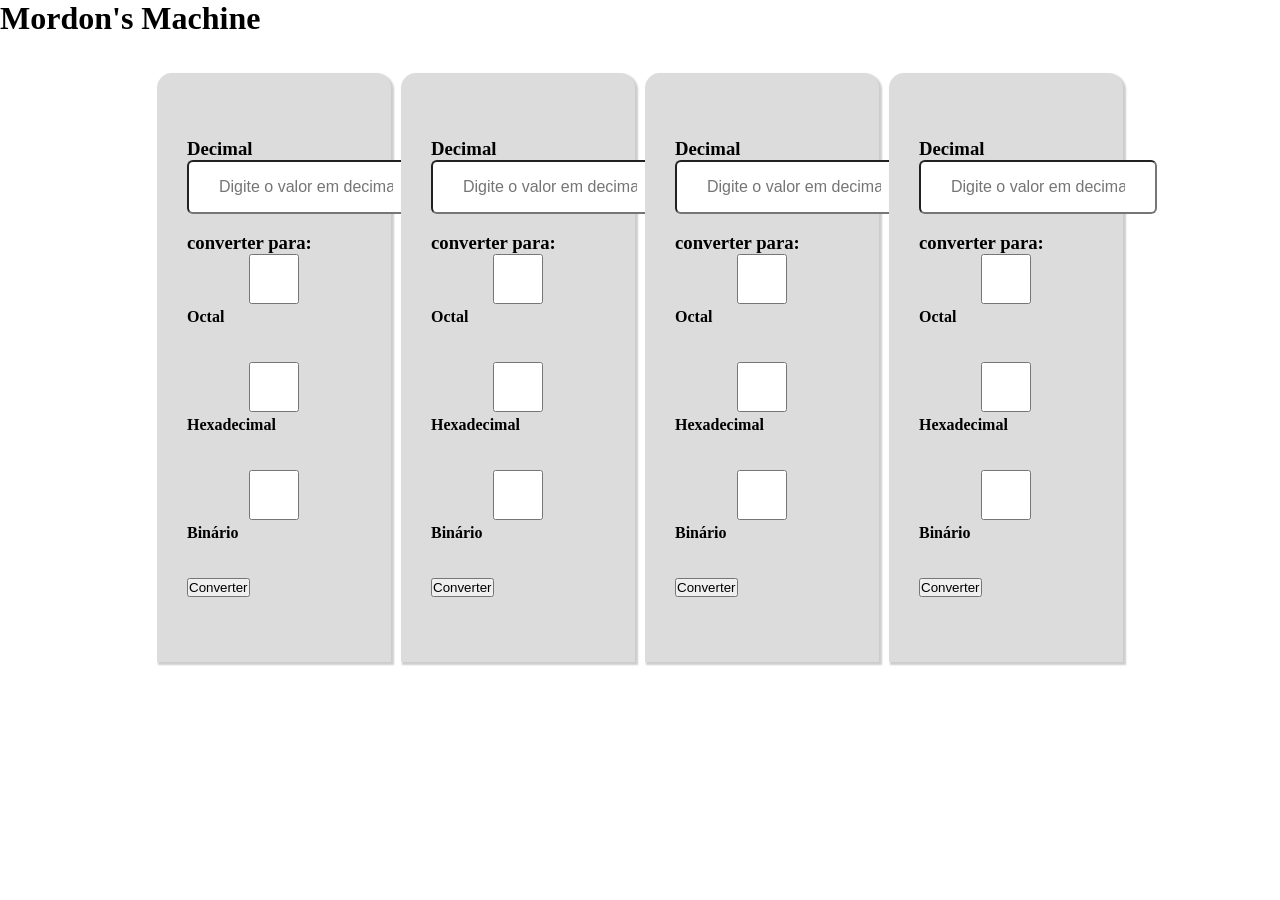
==== marises-machine/index.html @ 9f955376 "asfas" ====
<!DOCTYPE html>
<!-- saved from url=(0066)file:///C:/Users/Marise%20Miranda/Downloads/Marises%20Machine.html -->
<html lang="en">

<head>
        <meta http-equiv="Content-Type" content="text/html; charset=UTF-8">

        <meta name="viewport" content="width=device-width, initial-scale=1.0">
        <title>Mordor'S Machine</title>
        <link rel="stylesheet" href="style.css">
        <script src="javascript.js" type="text/javascript" defer></script>

</head>

<body>
        <div class="title">
                <h1>Mordon's Machine</h1>
        </div>
        <div class="calculadora">

                <div class="container">
                        <div class="cards">
                                <div class="card">
                                        <h3>Decimal</h3>
                                        <input id="input_valor_binario" type="text"
                                                placeholder="Digite o valor em decimal">

                                        <br><br>

                                        <h3>converter para:</h3>
                                        <input onclick="aparecer_octal()" type="checkbox"><b>Octal</b>
                                        <br>
                                        <div id="campo_Octal" id="demo2"></div>

                                        <br><br>

                                        <input onclick="aparecer_hexa()" type="checkbox"><b>Hexadecimal</b>
                                        <br>
                                        <div id="campo_Hexadecimal"></div>

                                        <br><br>

                                        <input onclick="aparecer_bin()" type="checkbox"><b>Binário</b>
                                        <br>
                                        <div id="campo_Binario" id="demo4"></div>

                                        <br><br>

                                        <button onclick="converter()">Converter</button>
                                </div>

                                <div class="card">
                                        <h3>Decimal</h3>
                                        <input id="input_valor_binario" type="text"
                                                placeholder="Digite o valor em decimal">

                                        <br><br>

                                        <h3>converter para:</h3>
                                        <input onclick="aparecer_octal()" type="checkbox"><b>Octal</b>
                                        <br>
                                        <div id="campo_Octal" id="demo2"></div>

                                        <br><br>

                                        <input onclick="aparecer_hexa()" type="checkbox"><b>Hexadecimal</b>
                                        <br>
                                        <div id="campo_Hexadecimal"></div>

                                        <br><br>

                                        <input onclick="aparecer_bin()" type="checkbox"><b>Binário</b>
                                        <br>
                                        <div id="campo_Binario" id="demo4"></div>

                                        <br><br>

                                        <button onclick="converter()">Converter</button>
                                </div>

                                <div class="card">
                                        <h3>Decimal</h3>
                                        <input id="input_valor_binario" type="text"
                                                placeholder="Digite o valor em decimal">

                                        <br><br>

                                        <h3>converter para:</h3>
                                        <input onclick="aparecer_octal()" type="checkbox"><b>Octal</b>
                                        <br>
                                        <div id="campo_Octal" id="demo2"></div>

                                        <br><br>

                                        <input onclick="aparecer_hexa()" type="checkbox"><b>Hexadecimal</b>
                                        <br>
                                        <div id="campo_Hexadecimal"></div>

                                        <br><br>

                                        <input onclick="aparecer_bin()" type="checkbox"><b>Binário</b>
                                        <br>
                                        <div id="campo_Binario" id="demo4"></div>

                                        <br><br>

                                        <button onclick="converter()">Converter</button>
                                </div>

                                <div class="card">
                                        <h3>Decimal</h3>
                                        <input id="input_valor_binario" type="text"
                                                placeholder="Digite o valor em decimal">

                                        <br><br>

                                        <h3>converter para:</h3>
                                        <input onclick="aparecer_octal()" type="checkbox"><b>Octal</b>
                                        <br>
                                        <div id="campo_Octal" id="demo2"></div>

                                        <br><br>

                                        <input onclick="aparecer_hexa()" type="checkbox"><b>Hexadecimal</b>
                                        <br>
                                        <div id="campo_Hexadecimal"></div>

                                        <br><br>

                                        <input onclick="aparecer_bin()" type="checkbox"><b>Binário</b>
                                        <br>
                                        <div id="campo_Binario" id="demo4"></div>

                                        <br><br>

                                        <button onclick="converter()">Converter</button>
                                </div>

                        </div>
                </div>

        </div>

</body>

</html>
---- marises-machine/style.css ----
* {
    margin: 0;
    padding: 0;
}

.calculadora {
    display: flex;
    justify-content: center;
    align-items: center;
    height: 600px;
    padding: 30px;
}
.calculadora .container {
    /* background-color: red; */
    width: 80%;
    margin: 0 auto;
    justify-content: center;
}
.calculadora .title {
    display: flex;
    justify-content: center;
    align-items: center;
}
.cards {
    display: flex;
}
.card {
    background-color: #dcdcdc;
    width: 100%;
    height: 100%;
    padding: 65px 30px;
    margin: 0 5px;
    border-radius: 15px 15px 0 0;
    box-shadow: 2px 2px 2px 1px rgba(0, 0, 0, 0.2);
}
.card input {
    width: 100%;
    height: 50px;
    font-size: 16px;
    padding: 0 30px;
    border-radius: 6px;
}
.campo_Octal {
    display: none;
    background-color: #dcdcdc;
    border-radius: 5px;
    padding: 5px;
    color: rgb(0, 0, 0);
    width: 15%;
    height: 40px;
    font-weight: 500;
}

.campo_Hexadecimal {
    display: none;
    background-color: #dcdcdc;
    border-radius: 5px;
    padding: 5px;
    color: rgb(7, 7, 7);
    width: 15%;
    height: 40px;
    font-weight: 500;
}

.campo_Binario {
    display: none;
    background-color: #dcdcdc;
    border-radius: 5px;
    padding: 5px;
    color: rgb(5, 5, 5);
    width: 60%;
    height: 50px;
    font-weight: 500;
}
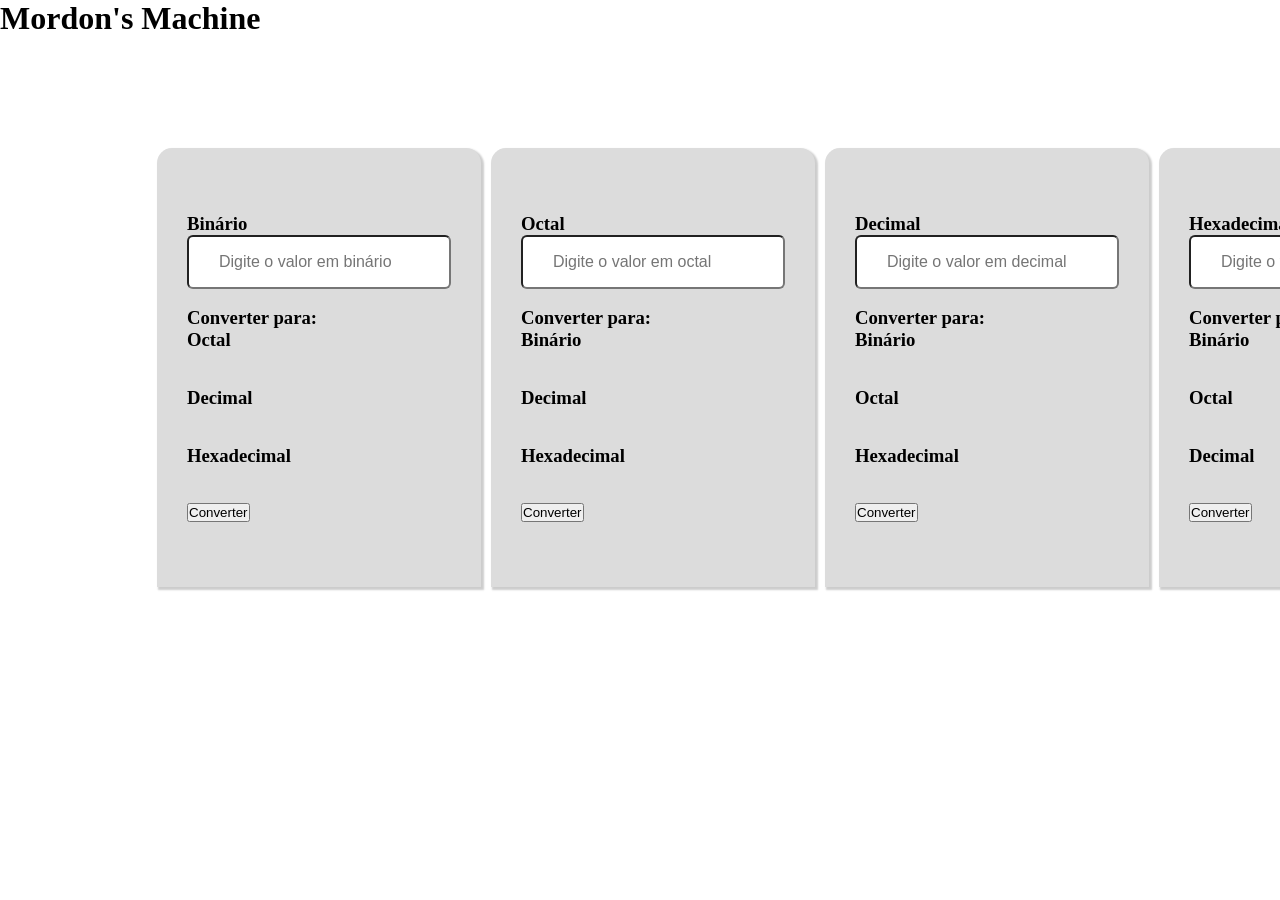
==== commit 59764188: "sim" ====
--- a/marises-machine/index.html
+++ b/marises-machine/index.html
@@ -19,128 +19,125 @@
         <div class="calculadora">
 
                 <div class="container">
+
+
                         <div class="cards">
+
                                 <div class="card">
-                                        <h3>Decimal</h3>
+
+                                        <h3>Binário</h3>
                                         <input id="input_valor_binario" type="text"
-                                                placeholder="Digite o valor em decimal">
+                                                placeholder="Digite o valor em binário">
 
                                         <br><br>
 
-                                        <h3>converter para:</h3>
-                                        <input onclick="aparecer_octal()" type="checkbox"><b>Octal</b>
-                                        <br>
-                                        <div id="campo_Octal" id="demo2"></div>
+                                        <h3>Converter para:</h3>
+
+                                        <h3> Octal </h3>
+                                        <div class="campo" id="resultado_binario_octal"></div>
 
                                         <br><br>
 
-                                        <input onclick="aparecer_hexa()" type="checkbox"><b>Hexadecimal</b>
-                                        <br>
-                                        <div id="campo_Hexadecimal"></div>
+                                        <h3> Decimal </h3>
+                                        <div class="campo" id="resultado_binario_decimal"></div>
 
                                         <br><br>
 
-                                        <input onclick="aparecer_bin()" type="checkbox"><b>Binário</b>
-                                        <br>
-                                        <div id="campo_Binario" id="demo4"></div>
+                                        <h3> Hexadecimal </h3>
+                                        <div class="campo" id="resultado_binario_hexadecimal"></div>
 
                                         <br><br>
-
                                         <button onclick="converter()">Converter</button>
                                 </div>
 
-                                <div class="card">
-                                        <h3>Decimal</h3>
-                                        <input id="input_valor_binario" type="text"
-                                                placeholder="Digite o valor em decimal">
+                                        <div class="card">
 
-                                        <br><br>
+                                                <h3>Octal</h3>
+                                                <input id="input_valor_octal" type="text"
+                                                        placeholder="Digite o valor em octal">
 
-                                        <h3>converter para:</h3>
-                                        <input onclick="aparecer_octal()" type="checkbox"><b>Octal</b>
-                                        <br>
-                                        <div id="campo_Octal" id="demo2"></div>
+                                                <br><br>
 
-                                        <br><br>
+                                                <h3>Converter para:</h3>
 
-                                        <input onclick="aparecer_hexa()" type="checkbox"><b>Hexadecimal</b>
-                                        <br>
-                                        <div id="campo_Hexadecimal"></div>
+                                                <h3> Binário </h3>
+                                                <div class="campo" id="resultado_octal_binario"></div>
 
-                                        <br><br>
+                                                <br><br>
 
-                                        <input onclick="aparecer_bin()" type="checkbox"><b>Binário</b>
-                                        <br>
-                                        <div id="campo_Binario" id="demo4"></div>
+                                                <h3> Decimal </h3>
+                                                <div class="campo" id="resultado_octal_decimal"></div>
 
-                                        <br><br>
+                                                <br><br>
 
-                                        <button onclick="converter()">Converter</button>
+                                                <h3> Hexadecimal </h3>
+                                                <div class="campo" id="resultado_octal_hexadecimal"></div>
+
+                                                <br><br>
+
+                                                <button onclick="converter()">Converter</button>
+
+                                        </div>
+
+                                        <div class="card">
+
+                                                <h3>Decimal</h3>
+                                                <input id="input_valor_decimal" type="text"
+                                                        placeholder="Digite o valor em decimal">
+
+                                                <br><br>
+
+                                                <h3>Converter para:</h3>
+
+                                                <h3> Binário </h3>
+                                                <div class="campo" id="resultado_decimal_binario"></div>
+
+                                                <br><br>
+
+                                                <h3> Octal </h3>
+                                                <div class="campo" id="resultado_decimal_octal"></div>
+
+                                                <br><br>
+
+                                                <h3> Hexadecimal </h3>
+                                                <div class="campo" id="resultado_decimal_hexadecimal"></div>
+
+                                                <br><br>
+
+                                                <button onclick="converter()">Converter</button>
+
+                                        </div>
+
+                                        <div class="card">
+
+                                                <h3>Hexadecimal</h3>
+                                                <input id="input_valor_hexadecimal" type="text"
+                                                        placeholder="Digite o valor em hexadecimal">
+
+                                                <br><br>
+
+                                                <h3>Converter para:</h3>
+
+                                                <h3> Binário </h3>
+                                                <div class="campo" id="resultado_hexadecimal_binario"></div>
+
+                                                <br><br>
+
+                                                <h3> Octal </h3>
+                                                <div class="campo" id="resultado_hexadecimal_octal"></div>
+
+                                                <br><br>
+
+                                                <h3> Decimal </h3>
+                                                <div class="campo" id="resultado_hexadecimal_decimal"></div>
+
+                                                <br><br>
+
+                                                <button onclick="converter()">Converter</button>
+
+                                        </div>
                                 </div>
-
-                                <div class="card">
-                                        <h3>Decimal</h3>
-                                        <input id="input_valor_binario" type="text"
-                                                placeholder="Digite o valor em decimal">
-
-                                        <br><br>
-
-                                        <h3>converter para:</h3>
-                                        <input onclick="aparecer_octal()" type="checkbox"><b>Octal</b>
-                                        <br>
-                                        <div id="campo_Octal" id="demo2"></div>
-
-                                        <br><br>
-
-                                        <input onclick="aparecer_hexa()" type="checkbox"><b>Hexadecimal</b>
-                                        <br>
-                                        <div id="campo_Hexadecimal"></div>
-
-                                        <br><br>
-
-                                        <input onclick="aparecer_bin()" type="checkbox"><b>Binário</b>
-                                        <br>
-                                        <div id="campo_Binario" id="demo4"></div>
-
-                                        <br><br>
-
-                                        <button onclick="converter()">Converter</button>
-                                </div>
-
-                                <div class="card">
-                                        <h3>Decimal</h3>
-                                        <input id="input_valor_binario" type="text"
-                                                placeholder="Digite o valor em decimal">
-
-                                        <br><br>
-
-                                        <h3>converter para:</h3>
-                                        <input onclick="aparecer_octal()" type="checkbox"><b>Octal</b>
-                                        <br>
-                                        <div id="campo_Octal" id="demo2"></div>
-
-                                        <br><br>
-
-                                        <input onclick="aparecer_hexa()" type="checkbox"><b>Hexadecimal</b>
-                                        <br>
-                                        <div id="campo_Hexadecimal"></div>
-
-                                        <br><br>
-
-                                        <input onclick="aparecer_bin()" type="checkbox"><b>Binário</b>
-                                        <br>
-                                        <div id="campo_Binario" id="demo4"></div>
-
-                                        <br><br>
-
-                                        <button onclick="converter()">Converter</button>
-                                </div>
-
                         </div>
-                </div>
-
-        </div>
-
 </body>
 
 </html>
--- a/marises-machine/style.css
+++ b/marises-machine/style.css
@@ -34,13 +34,14 @@
     box-shadow: 2px 2px 2px 1px rgba(0, 0, 0, 0.2);
 }
 .card input {
-    width: 100%;
+    /* width: 100%; */
     height: 50px;
     font-size: 16px;
     padding: 0 30px;
     border-radius: 6px;
 }
-.campo_Octal {
+
+.campo {
     display: none;
     background-color: #dcdcdc;
     border-radius: 5px;
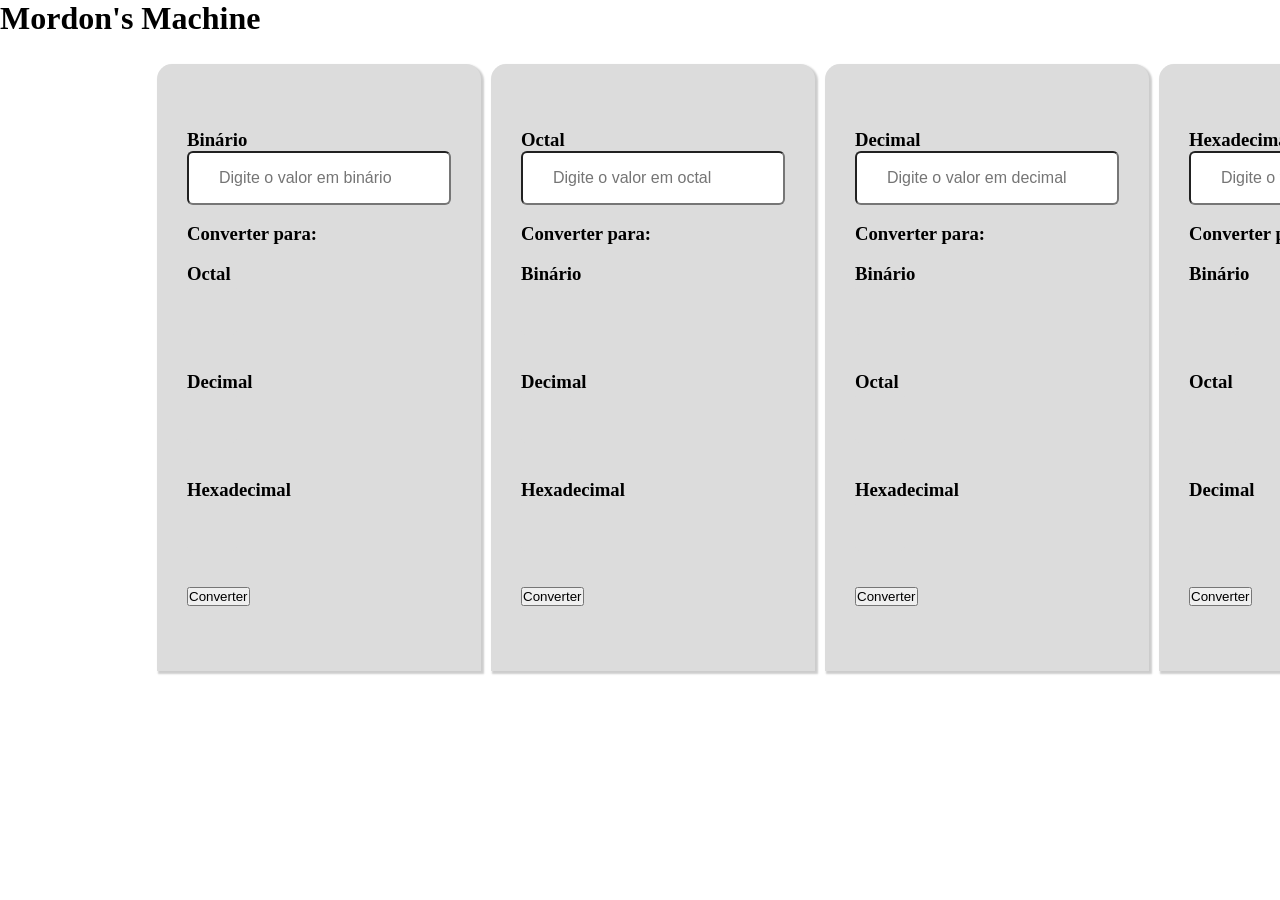
==== commit 425b46b2: "Arrumei mais ou menos" ====
--- a/marises-machine/index.html
+++ b/marises-machine/index.html
@@ -31,7 +31,7 @@
 
                                         <br><br>
 
-                                        <h3>Converter para:</h3>
+                                        <h3>Converter para:</h3> <br>
 
                                         <h3> Octal </h3>
                                         <div class="campo" id="resultado_binario_octal"></div>
@@ -58,7 +58,7 @@
 
                                                 <br><br>
 
-                                                <h3>Converter para:</h3>
+                                                <h3>Converter para:</h3> <br>
 
                                                 <h3> Binário </h3>
                                                 <div class="campo" id="resultado_octal_binario"></div>
@@ -87,7 +87,7 @@
 
                                                 <br><br>
 
-                                                <h3>Converter para:</h3>
+                                                <h3>Converter para:</h3> <br>
 
                                                 <h3> Binário </h3>
                                                 <div class="campo" id="resultado_decimal_binario"></div>
@@ -116,7 +116,7 @@
 
                                                 <br><br>
 
-                                                <h3>Converter para:</h3>
+                                                <h3>Converter para:</h3> <br>
 
                                                 <h3> Binário </h3>
                                                 <div class="campo" id="resultado_hexadecimal_binario"></div>
--- a/marises-machine/style.css
+++ b/marises-machine/style.css
@@ -42,7 +42,7 @@
 }
 
 .campo {
-    display: none;
+    display: flex;
     background-color: #dcdcdc;
     border-radius: 5px;
     padding: 5px;
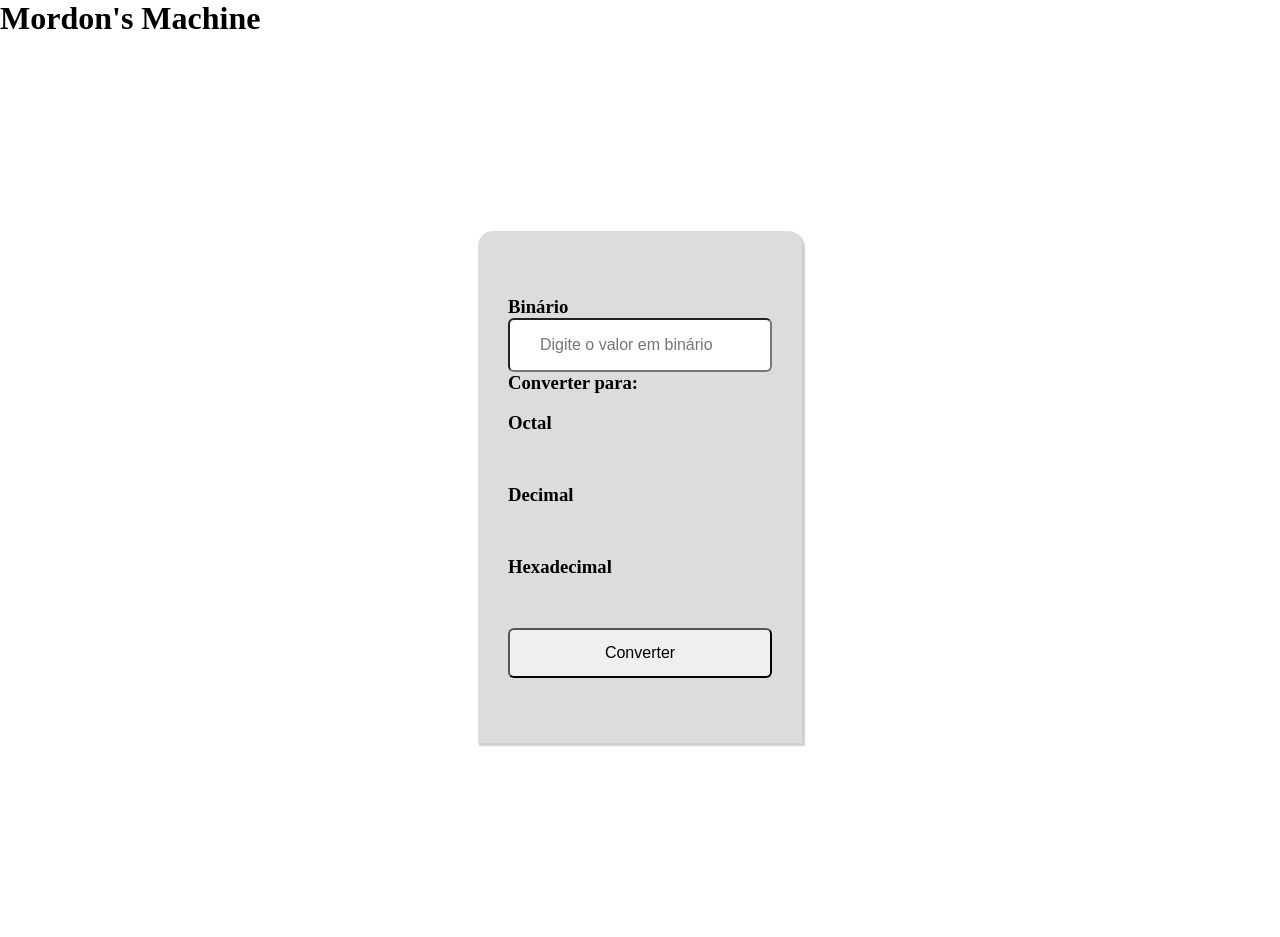
==== commit 1dd4f1b0: "Estilização e mudança para um card só" ====
--- a/marises-machine/index.html
+++ b/marises-machine/index.html
@@ -20,124 +20,28 @@
 
                 <div class="container">
 
+                        <div class="card">
 
-                        <div class="cards">
+                                <h3>Binário</h3>
+                                <input id="input_valor_binario" type="text" placeholder="Digite o valor em binário">
 
-                                <div class="card">
+                                <h3>Converter para:</h3> <br>
 
-                                        <h3>Binário</h3>
-                                        <input id="input_valor_binario" type="text"
-                                                placeholder="Digite o valor em binário">
+                                <h3> Octal </h3>
+                                <div class="campo" id="resultado_binario_octal"></div>
 
-                                        <br><br>
+                                <h3> Decimal </h3>
+                                <div class="campo" id="resultado_binario_decimal"></div>
 
-                                        <h3>Converter para:</h3> <br>
+                                <h3> Hexadecimal </h3>
+                                <div class="campo" id="resultado_binario_hexadecimal"></div>
 
-                                        <h3> Octal </h3>
-                                        <div class="campo" id="resultado_binario_octal"></div>
-
-                                        <br><br>
-
-                                        <h3> Decimal </h3>
-                                        <div class="campo" id="resultado_binario_decimal"></div>
-
-                                        <br><br>
-
-                                        <h3> Hexadecimal </h3>
-                                        <div class="campo" id="resultado_binario_hexadecimal"></div>
-
-                                        <br><br>
+                                <div class="btn">
                                         <button onclick="converter()">Converter</button>
                                 </div>
+                        </div>
 
-                                        <div class="card">
-
-                                                <h3>Octal</h3>
-                                                <input id="input_valor_octal" type="text"
-                                                        placeholder="Digite o valor em octal">
-
-                                                <br><br>
-
-                                                <h3>Converter para:</h3> <br>
-
-                                                <h3> Binário </h3>
-                                                <div class="campo" id="resultado_octal_binario"></div>
-
-                                                <br><br>
-
-                                                <h3> Decimal </h3>
-                                                <div class="campo" id="resultado_octal_decimal"></div>
-
-                                                <br><br>
-
-                                                <h3> Hexadecimal </h3>
-                                                <div class="campo" id="resultado_octal_hexadecimal"></div>
-
-                                                <br><br>
-
-                                                <button onclick="converter()">Converter</button>
-
-                                        </div>
-
-                                        <div class="card">
-
-                                                <h3>Decimal</h3>
-                                                <input id="input_valor_decimal" type="text"
-                                                        placeholder="Digite o valor em decimal">
-
-                                                <br><br>
-
-                                                <h3>Converter para:</h3> <br>
-
-                                                <h3> Binário </h3>
-                                                <div class="campo" id="resultado_decimal_binario"></div>
-
-                                                <br><br>
-
-                                                <h3> Octal </h3>
-                                                <div class="campo" id="resultado_decimal_octal"></div>
-
-                                                <br><br>
-
-                                                <h3> Hexadecimal </h3>
-                                                <div class="campo" id="resultado_decimal_hexadecimal"></div>
-
-                                                <br><br>
-
-                                                <button onclick="converter()">Converter</button>
-
-                                        </div>
-
-                                        <div class="card">
-
-                                                <h3>Hexadecimal</h3>
-                                                <input id="input_valor_hexadecimal" type="text"
-                                                        placeholder="Digite o valor em hexadecimal">
-
-                                                <br><br>
-
-                                                <h3>Converter para:</h3> <br>
-
-                                                <h3> Binário </h3>
-                                                <div class="campo" id="resultado_hexadecimal_binario"></div>
-
-                                                <br><br>
-
-                                                <h3> Octal </h3>
-                                                <div class="campo" id="resultado_hexadecimal_octal"></div>
-
-                                                <br><br>
-
-                                                <h3> Decimal </h3>
-                                                <div class="campo" id="resultado_hexadecimal_decimal"></div>
-
-                                                <br><br>
-
-                                                <button onclick="converter()">Converter</button>
-
-                                        </div>
-                                </div>
-                        </div>
+                </div>
 </body>
 
 </html>
--- a/marises-machine/style.css
+++ b/marises-machine/style.css
@@ -3,38 +3,49 @@
     padding: 0;
 }
 
-.calculadora {
+/* .calculadora {
     display: flex;
     justify-content: center;
     align-items: center;
     height: 600px;
     padding: 30px;
-}
+} */
 .calculadora .container {
-    /* background-color: red; */
+    display: flex;
+    justify-content: center;
+    align-items: center;
     width: 80%;
+    height: 100vh;
     margin: 0 auto;
-    justify-content: center;
 }
 .calculadora .title {
     display: flex;
     justify-content: center;
     align-items: center;
 }
-.cards {
-    display: flex;
-}
+
 .card {
     background-color: #dcdcdc;
-    width: 100%;
-    height: 100%;
+    width: calc(4/1);
     padding: 65px 30px;
     margin: 0 5px;
     border-radius: 15px 15px 0 0;
     box-shadow: 2px 2px 2px 1px rgba(0, 0, 0, 0.2);
 }
 .card input {
-    /* width: 100%; */
+    height: 50px;
+    font-size: 16px;
+    padding: 0 30px;
+    border-radius: 6px;
+}
+.card .btn {
+    width: 100%;
+    display: flex;
+    justify-content: center;
+    align-items: center;
+}
+.card .btn button {
+    width: 100%;
     height: 50px;
     font-size: 16px;
     padding: 0 30px;
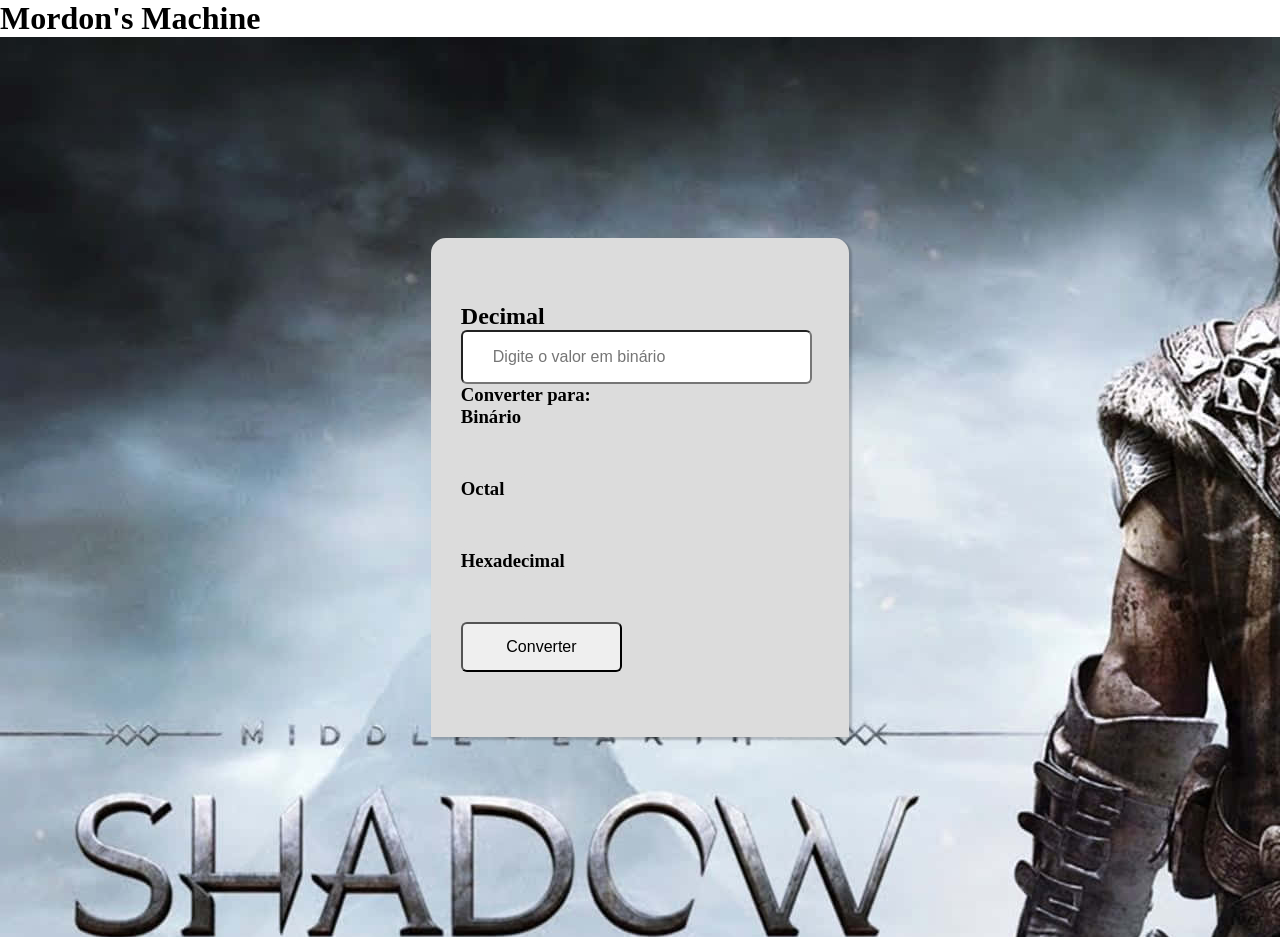
==== commit fdaeb96a: "background e css" ====
--- a/marises-machine/index.html
+++ b/marises-machine/index.html
@@ -22,19 +22,26 @@
 
                         <div class="card">
 
-                                <h3>Binário</h3>
-                                <input id="input_valor_binario" type="text" placeholder="Digite o valor em binário">
+                                <div class="input">
+                                        <h2>Decimal</h2>
+                                        <input id="input_valor_binario" type="text" placeholder="Digite o valor em binário">
+                                        <h3>Converter para:</h3>
+                                </div>
 
-                                <h3>Converter para:</h3> <br>
+                                <div class="saida1">
+                                        <h3> Binário </h3>
+                                        <div class="campo" id="resultado_decimal_binario"></div>
+                                </div>
 
-                                <h3> Octal </h3>
-                                <div class="campo" id="resultado_binario_octal"></div>
+                                <div class="saida2">
+                                        <h3> Octal </h3>
+                                        <div class="campo" id="resultado_decimal_octal"></div>
+                                </div>
 
-                                <h3> Decimal </h3>
-                                <div class="campo" id="resultado_binario_decimal"></div>
-
-                                <h3> Hexadecimal </h3>
-                                <div class="campo" id="resultado_binario_hexadecimal"></div>
+                                <div class="saida3">
+                                        <h3> Hexadecimal </h3>
+                                        <div class="campo" id="resultado_decimal_hexadecimal"></div>
+                                </div>
 
                                 <div class="btn">
                                         <button onclick="converter()">Converter</button>
@@ -42,6 +49,8 @@
                         </div>
 
                 </div>
+
+        </div>
 </body>
 
 </html>
--- a/marises-machine/style.css
+++ b/marises-machine/style.css
@@ -3,13 +3,9 @@
     padding: 0;
 }
 
-/* .calculadora {
-    display: flex;
-    justify-content: center;
-    align-items: center;
-    height: 600px;
-    padding: 30px;
-} */
+.calculadora {
+background-image: url(background.jpg);
+}
 .calculadora .container {
     display: flex;
     justify-content: center;
@@ -26,20 +22,24 @@
 
 .card {
     background-color: #dcdcdc;
-    width: calc(4/1);
+    width: 35%;
     padding: 65px 30px;
     margin: 0 5px;
     border-radius: 15px 15px 0 0;
     box-shadow: 2px 2px 2px 1px rgba(0, 0, 0, 0.2);
 }
+.card .input {
+    width: 80%;
+}
 .card input {
+    width: 100%;
     height: 50px;
     font-size: 16px;
     padding: 0 30px;
     border-radius: 6px;
 }
 .card .btn {
-    width: 100%;
+    width: 45%;
     display: flex;
     justify-content: center;
     align-items: center;
@@ -51,7 +51,10 @@
     padding: 0 30px;
     border-radius: 6px;
 }
-
+.card .btn button:hover {
+    background-color: rgba(0, 0, 0, 0.1);
+    color: white;
+}
 .campo {
     display: flex;
     background-color: #dcdcdc;
@@ -62,25 +65,3 @@
     height: 40px;
     font-weight: 500;
 }
-
-.campo_Hexadecimal {
-    display: none;
-    background-color: #dcdcdc;
-    border-radius: 5px;
-    padding: 5px;
-    color: rgb(7, 7, 7);
-    width: 15%;
-    height: 40px;
-    font-weight: 500;
-}
-
-.campo_Binario {
-    display: none;
-    background-color: #dcdcdc;
-    border-radius: 5px;
-    padding: 5px;
-    color: rgb(5, 5, 5);
-    width: 60%;
-    height: 50px;
-    font-weight: 500;
-}
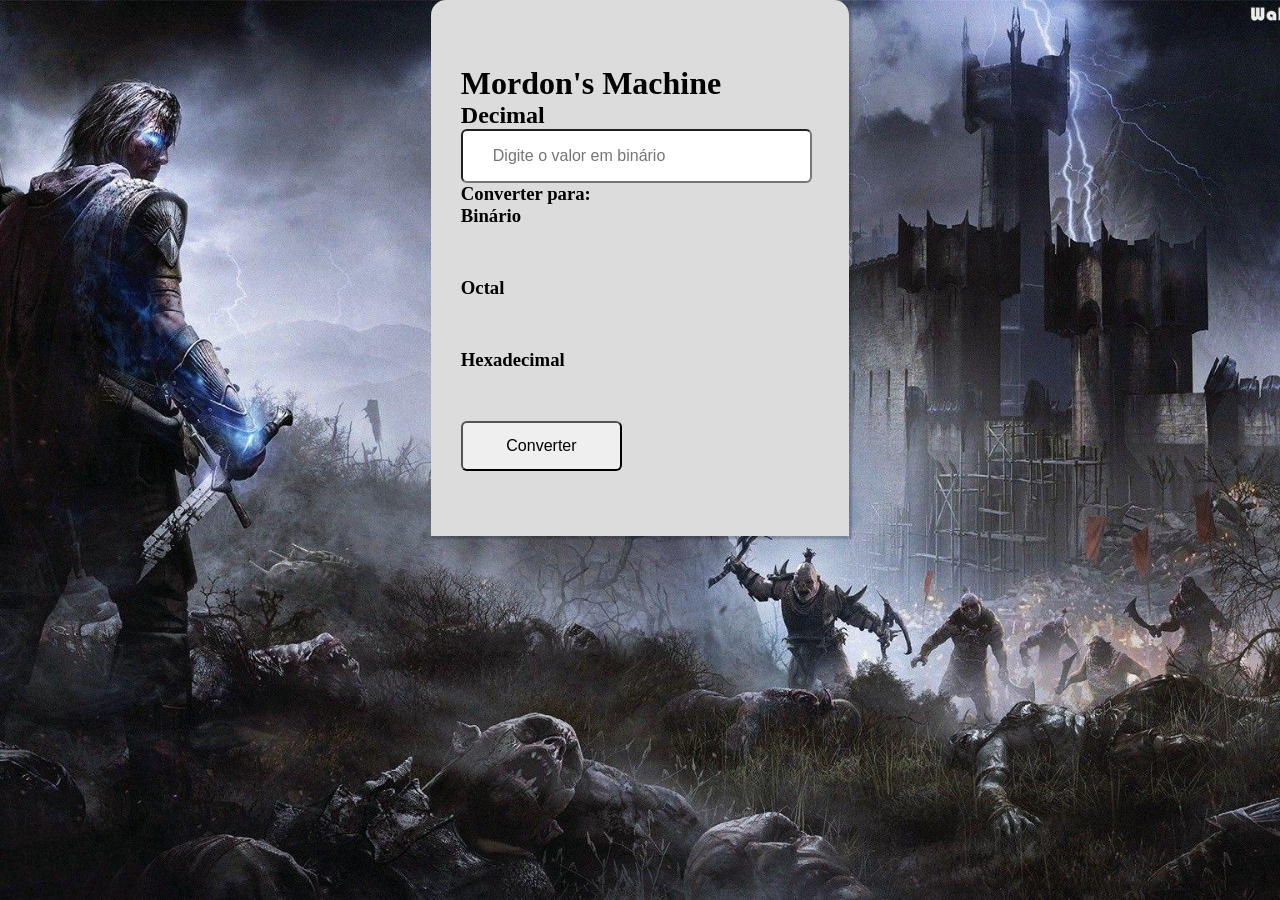
==== commit 809ecfef: "mudando bg e posicao do card" ====
--- a/marises-machine/index.html
+++ b/marises-machine/index.html
@@ -13,16 +13,12 @@
 </head>
 
 <body>
-        <div class="title">
-                <h1>Mordon's Machine</h1>
-        </div>
+
         <div class="calculadora">
-
                 <div class="container">
-
                         <div class="card">
-
                                 <div class="input">
+                                        <h1>Mordon's Machine</h1>
                                         <h2>Decimal</h2>
                                         <input id="input_valor_binario" type="text" placeholder="Digite o valor em binário">
                                         <h3>Converter para:</h3>
--- a/marises-machine/style.css
+++ b/marises-machine/style.css
@@ -4,12 +4,15 @@
 }
 
 .calculadora {
-background-image: url(background.jpg);
+background-image: url(wp1858794-middle-earth-shadow-of-mordor-wallpapers.jpg);
+background-position: bottom;
+background-size: cover;
+background-repeat: no-repeat;
 }
 .calculadora .container {
     display: flex;
     justify-content: center;
-    align-items: center;
+    align-items: flex-start;
     width: 80%;
     height: 100vh;
     margin: 0 auto;
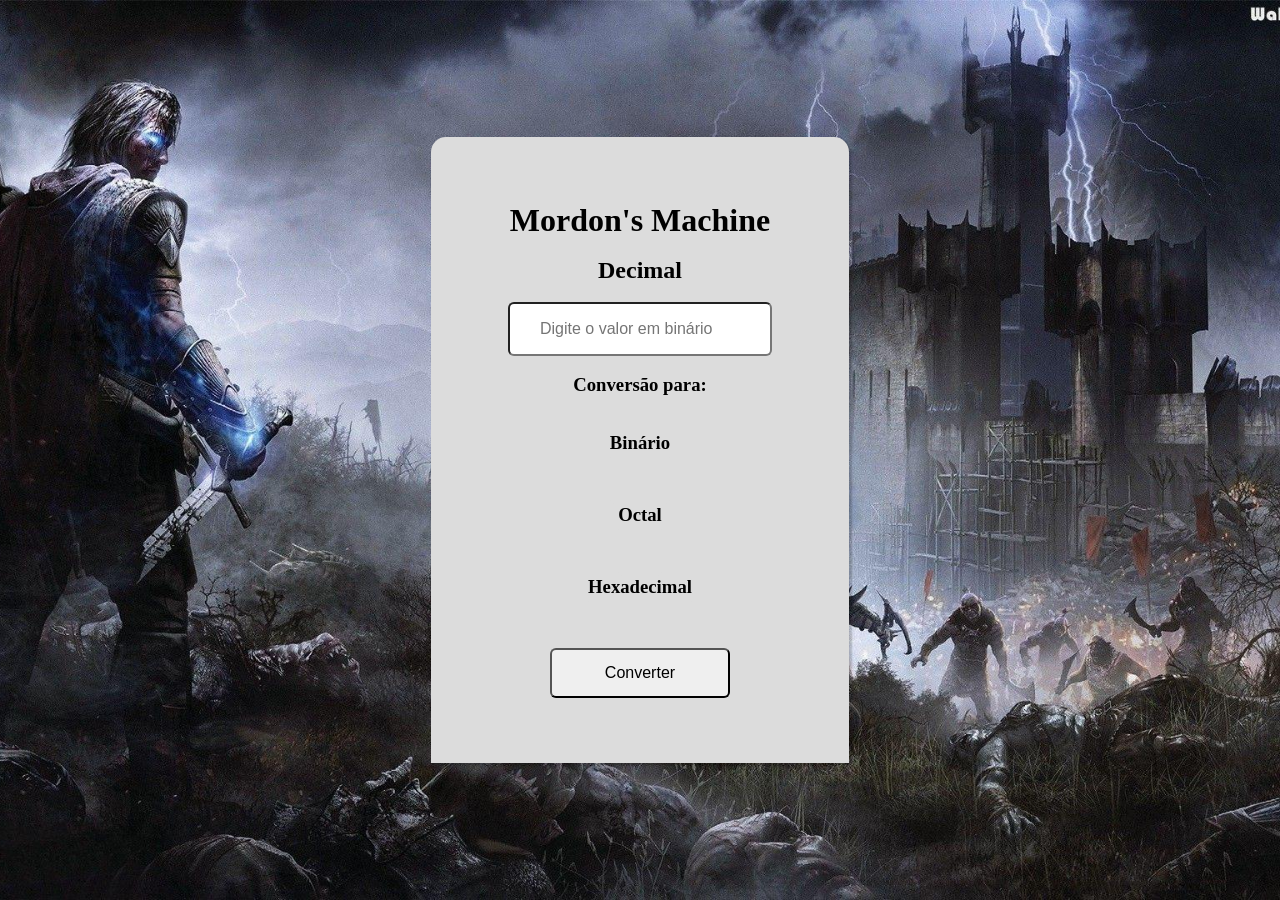
==== commit 24bf918f: "Alinhamento" ====
--- a/marises-machine/index.html
+++ b/marises-machine/index.html
@@ -17,11 +17,11 @@
         <div class="calculadora">
                 <div class="container">
                         <div class="card">
-                                <div class="input">
-                                        <h1>Mordon's Machine</h1>
-                                        <h2>Decimal</h2>
-                                        <input id="input_valor_binario" type="text" placeholder="Digite o valor em binário">
-                                        <h3>Converter para:</h3>
+                                <div class="input_card">
+                                        <h1>Mordon's Machine</h1> <br>
+                                        <h2>Decimal</h2><br>
+                                        <input id="input_valor_decimal" type="text" placeholder="Digite o valor em binário"><br> <br>
+                                        <h3>Conversão para:</h3> <br><br>
                                 </div>
 
                                 <div class="saida1">
--- a/marises-machine/style.css
+++ b/marises-machine/style.css
@@ -4,26 +4,33 @@
 }
 
 .calculadora {
-background-image: url(wp1858794-middle-earth-shadow-of-mordor-wallpapers.jpg);
-background-position: bottom;
-background-size: cover;
-background-repeat: no-repeat;
+    background-image: url(wp1858794-middle-earth-shadow-of-mordor-wallpapers.jpg);
+    background-position: bottom;
+    background-size: cover;
+    background-repeat: no-repeat;
 }
-.calculadora .container {
+
+.container {
+    text-align: center;
     display: flex;
     justify-content: center;
-    align-items: flex-start;
+    align-items: center;
     width: 80%;
     height: 100vh;
-    margin: 0 auto;
+    margin: auto;
 }
+
 .calculadora .title {
+    text-align: center;
     display: flex;
     justify-content: center;
     align-items: center;
 }
 
 .card {
+    display: flex;
+    align-items: center;
+    flex-direction: column;
     background-color: #dcdcdc;
     width: 35%;
     padding: 65px 30px;
@@ -31,21 +38,18 @@
     border-radius: 15px 15px 0 0;
     box-shadow: 2px 2px 2px 1px rgba(0, 0, 0, 0.2);
 }
-.card .input {
-    width: 80%;
-}
+
 .card input {
-    width: 100%;
+    /* width: 100%; */
     height: 50px;
     font-size: 16px;
     padding: 0 30px;
     border-radius: 6px;
 }
 .card .btn {
-    width: 45%;
+    width: 50%;
     display: flex;
     justify-content: center;
-    align-items: center;
 }
 .card .btn button {
     width: 100%;
@@ -59,12 +63,13 @@
     color: white;
 }
 .campo {
+    flex-direction: column;
     display: flex;
     background-color: #dcdcdc;
     border-radius: 5px;
     padding: 5px;
     color: rgb(0, 0, 0);
-    width: 15%;
+    /* width: 15%; */
     height: 40px;
     font-weight: 500;
 }
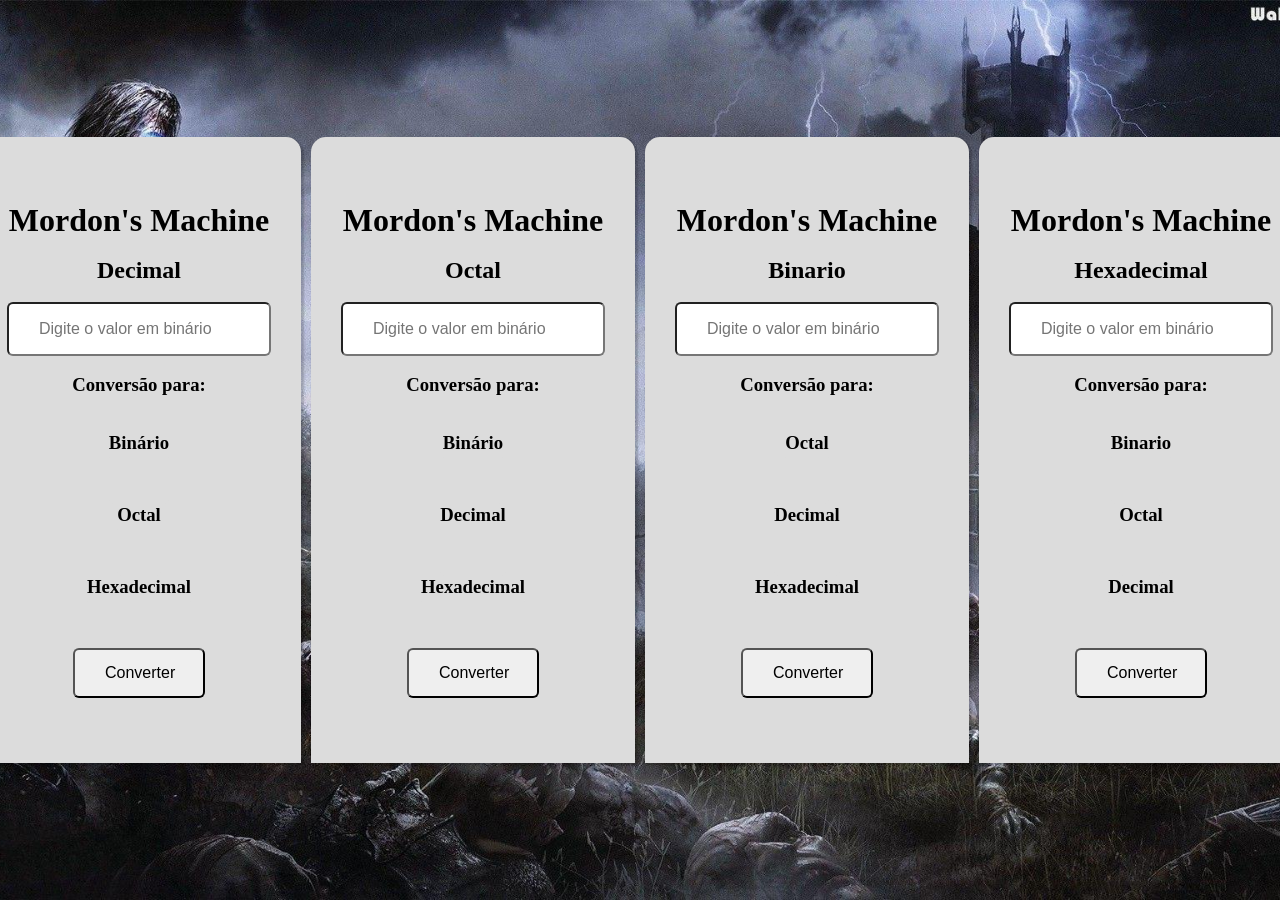
==== commit 08d7bcda: "Consegui em menos de 1 hora ;)" ====
--- a/marises-machine/index.html
+++ b/marises-machine/index.html
@@ -44,6 +44,91 @@
                                 </div>
                         </div>
 
+                        <div class="card">
+                                <div class="input_card">
+                                        <h1>Mordon's Machine</h1> <br>
+                                        <h2>Octal</h2><br>
+                                        <input id="input_valor_octal" type="text" placeholder="Digite o valor em binário"><br> <br>
+                                        <h3>Conversão para:</h3> <br><br>
+                                </div>
+
+                                <div class="saida1">
+                                        <h3> Binário </h3>
+                                        <div class="campo" id="resultado_octal_binario"></div>
+                                </div>
+
+                                <div class="saida2">
+                                        <h3> Decimal </h3>
+                                        <div class="campo" id="resultado_octal_decimal"></div>
+                                </div>
+
+                                <div class="saida3">
+                                        <h3> Hexadecimal </h3>
+                                        <div class="campo" id="resultado_octal_hexadecimal"></div>
+                                </div>
+
+                                <div class="btn">
+                                        <button onclick="converter()">Converter</button>
+                                </div>
+                        </div>
+
+                        <div class="card">
+                                <div class="input_card">
+                                        <h1>Mordon's Machine</h1> <br>
+                                        <h2>Binario</h2><br>
+                                        <input id="input_valor_binario" type="text" placeholder="Digite o valor em binário"><br> <br>
+                                        <h3>Conversão para:</h3> <br><br>
+                                </div>
+
+                                <div class="saida1">
+                                        <h3> Octal </h3>
+                                        <div class="campo" id="resultado_binario_octal"></div>
+                                </div>
+
+                                <div class="saida2">
+                                        <h3> Decimal </h3>
+                                        <div class="campo" id="resultado_binario_decimal"></div>
+                                </div>
+
+                                <div class="saida3">
+                                        <h3> Hexadecimal </h3>
+                                        <div class="campo" id="resultado_binario_hexadecimal"></div>
+                                </div>
+
+                                <div class="btn">
+                                        <button onclick="converter()">Converter</button>
+                                </div>
+                        </div>
+
+                        <div class="card">
+                                <div class="input_card">
+                                        <h1>Mordon's Machine</h1> <br>
+                                        <h2>Hexadecimal</h2><br>
+                                        <input id="input_valor_hexadecimal" type="text" placeholder="Digite o valor em binário"><br> <br>
+                                        <h3>Conversão para:</h3> <br><br>
+                                </div>
+
+                                <div class="saida1">
+                                        <h3> Binario </h3>
+                                        <div class="campo" id="resultado_hexadecimal_binario"></div>
+                                </div>
+
+                                <div class="saida2">
+                                        <h3> Octal </h3>
+                                        <div class="campo" id="resultado_hexadecimal_octal"></div>
+                                </div>
+
+                                <div class="saida3">
+                                        <h3> Decimal </h3>
+                                        <div class="campo" id="resultado_hexadecimal_decimal"></div>
+                                </div>
+
+                                <div class="btn">
+                                        <button onclick="converter()">Converter</button>
+                                </div>
+                        </div>
+
+
                 </div>
 
         </div>
--- a/marises-machine/style.css
+++ b/marises-machine/style.css
@@ -40,7 +40,6 @@
 }
 
 .card input {
-    /* width: 100%; */
     height: 50px;
     font-size: 16px;
     padding: 0 30px;
@@ -69,7 +68,6 @@
     border-radius: 5px;
     padding: 5px;
     color: rgb(0, 0, 0);
-    /* width: 15%; */
     height: 40px;
     font-weight: 500;
 }
